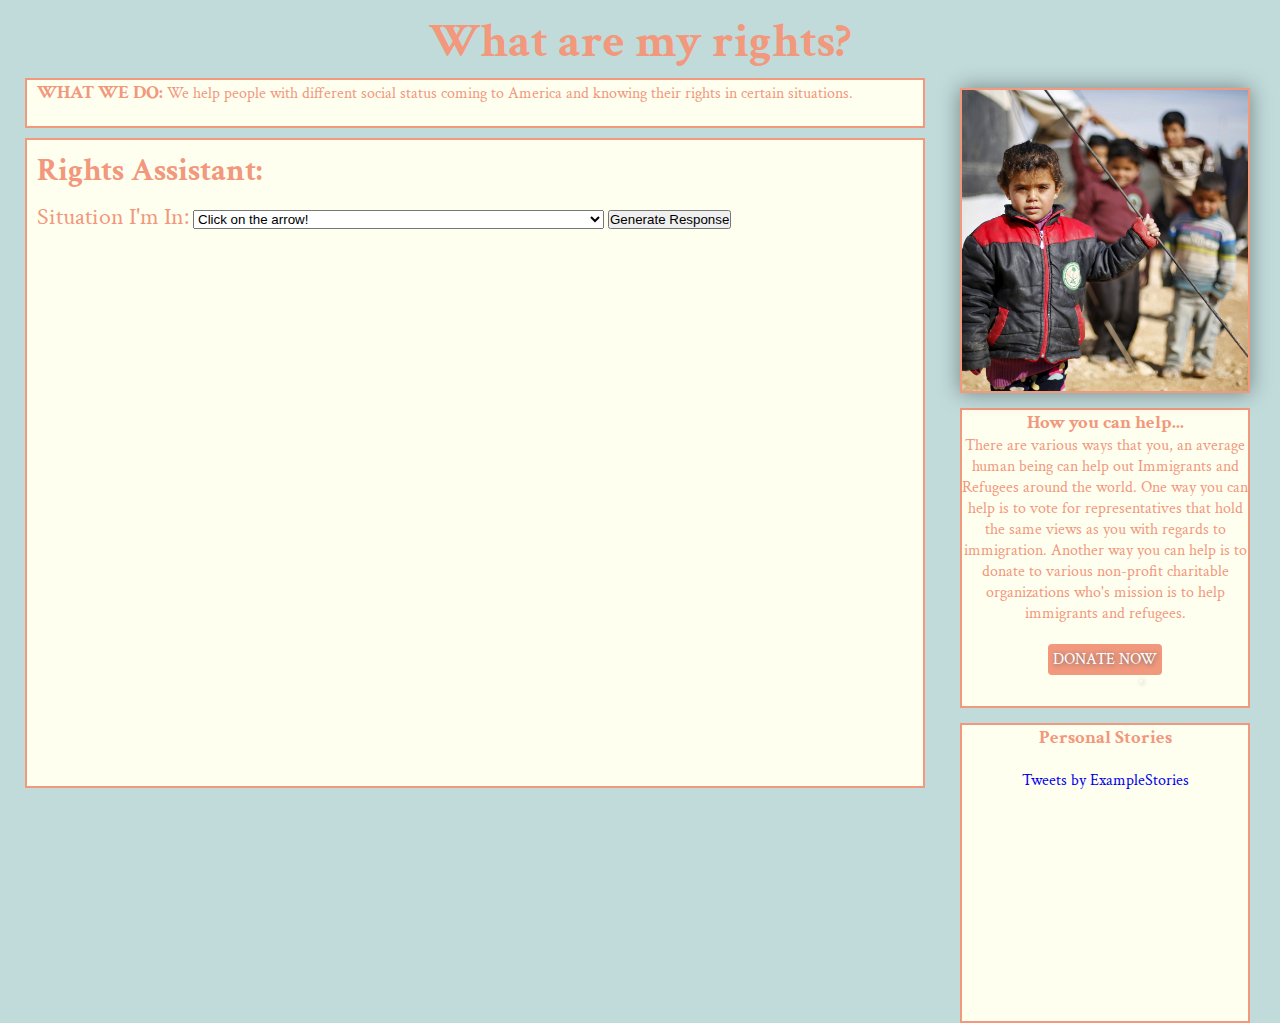
==== index.html @ f21fd174 "first commit" ====
<!DOCTYPE html>
<html lang="en" dir="ltr">
  <head>
    <meta charset="utf-8">
    <meta name="viewport" content="width=device-width, initial-scale=1">
    <meta name="viewport" content="width=device-width, initial-scale=1">
    <title>What are my Rights?</title>
    <link rel="stylesheet" href="styles.css">
    <link href="https://fonts.googleapis.com/css?family=Crimson+Text&display=swap" rel="stylesheet">
    <!-- <div class="parallax"></div> -->
  </head>
  <body class="body">
    <h1 class="Title"><font size="10"> What are my rights? </font></h1>
      <div class="wholeSec">
        <div class="leftSide">
          <div class="aboutSection">
            <h3 class="aboutTitle"> WHAT WE DO: </h3>
            <p class="shortBio">We help people with different social status coming to America and knowing their rights in certain situations.</p>
          </div>
          <div class="RightsAssist">
            <h2 class="assist"><font size="6"> Rights Assistant:</font></h2>
            <p class="dropDownTitle"><font size="5">Situation I'm In:</font></p>
            <select id="one">
              <option value="placeHolder"> Click on the arrow!</option>
              <option value="homeApproach">Someone approaches my home and asks for legal documentation</option>
              <option value="lawenforcement">Law enforcement asks about my immigration status</option>
              <option value="Border"> I’ve been detained near the border by Border Patrol</option>
              <option value="detain"> I am detained while my immigration case is underway</option>
            </select>
            <button type="button" name="button">Generate Response</button>
            <div class="answer1">
            </div>
          </div>
        </div>
      <!-- right side   -->
       <div class="rightSide">
        <div id="slideshow">
           <div>
             <img class="img1" src="refugee1.jpg">
           </div>
           <div>
             <img class="img2" src="refugee2.jpg">
           </div>
           <div>
             <img class="img3" src="refugee3.jpg">
           </div>
           <div>
             <img class="img4" src="refugee4.jpg">
           </div>
           <div>
             <img class="img5" src="refugee5.jpg">
           </div>
        </div>
       <div class="HowToHelp">
          <h3> How you can help... </h3>
          <p> There are various ways that you, an average human being can help out Immigrants and Refugees around the world. One way you can help is to vote for representatives that hold the same views as you with regards to immigration. Another way you can help is to donate to various non-profit charitable organizations who's mission is to help immigrants and refugees.</p>
          <a href="#" class="donate">DONATE NOW</a>
      </div>
      <div class="personalStories">
          <h3> Personal Stories </h3>
          <a class="twitter-timeline" href="https://twitter.com/ExampleStories?ref_src=twsrc%5Etfw">Tweets by ExampleStories</a> <script async src="https://platform.twitter.com/widgets.js" charset="utf-8"></script>
      </div>
    </div>
  </div>












    <!-- <div class="stories">
      <h2>Stories of Syrian Refugees</h2>
      <p>Half of Syria’s children have grown up knowing nothing but conflict, in areas that aren’t safe for anyone, much less vulnerable children. A staggering 5 million children are still in need of urgent and ongoing humanitarian assistance. For the 6.2 million people currently internally displaced in Syria and the 5.6 million Syrian refugees with no place to call home, we must continue fighting for a future we all share.</p>
    </div> -->
  <!-- <style>
.parallax {
  /* The image used */
  background-image: url("blue.jpg");
  height: 500px;
  background-attachment: fixed;
  background-position: center;
  background-repeat: no-repeat;
  background-size: cover;
}
</style> -->


<!-- Container element -->
    <!-- right side ends -->
    <!-- <iframe width="560" height="315" src="https://www.youtube.com/embed/6b5H7je4m1A" frameborder="0" allow="accelerometer; autoplay; encrypted-media; gyroscope; picture-in-picture" allowfullscreen></iframe>
</div> -->
    <script src="https://ajax.googleapis.com/ajax/libs/jquery/2.1.3/jquery.min.js"></script>
    <script type="text/javascript" src="index.js"></script>

  </body>

</html>
---- styles.css ----
*{
  padding: 0;
  margin: 0;
  box-sizing: border-box;
}

.body{font-family: 'Crimson Text', serif;
  background-color: #C1DBDA;
  color: #F2987D;
}

.Title{
  text-align: center;
  font-size: 60;
  margin-top: 10px;
}

.wholeSec{
  display:flex;
}

.aboutSection{
  margin-top: 5px;
  margin-left: 25px;
  height:50px;
  width: 900px;
  border:2px solid #F2987D;
  background: #fffff0;
}

.leftSide{
  width:900px;
}

.rightSide{
  flex-direction: column;
  text-align: center;
  margin-top: 15px;
  margin-left: 40px;
  height: 800px;
  width: 285px;
}
.aboutTitle{
  display: inline-block;
  margin-left: 10px;
}
.shortBio{
  display: inline;
}

.dropDownTitle{
  display:inline;
  margin-left: 10px;
}
.RightsAssist{
  margin-top: 10px;
  margin-left: 25px;
  height: 650px;
  width: 900px;
  border: 2px solid #F2987D;
  background: #fffff0;
}
.assist{
  margin: 10px;
}

.gallery{

}

.img1{
  height:301px;
  width:286px;
  object-fit: cover;
}
.img2{
  height:301px;
  width:286px;
  object-fit: cover;
}
.img3{
  height:301px;
  width:286px;
  object-fit: cover;
}
.img4{
  height:301px;
  width:286px;
  object-fit: cover;
}
.img5{
  height:301px;
  width:286px;
  object-fit: cover;
}

.HowToHelp{
  border:2px solid #F2987D;
  background: #fffff0;
  margin-top: 15px;
  margin-left: 20px;
  height: 300px;
  width: 290px;
}

.personalStories{
  border:2px solid #F2987D;
  background: #fffff0;
  margin-top: 15px;
  margin-left: 20px;
  height: 300px;
  width: 290px;
  overflow-y:scroll;
}

.appendP{
  font-size: 25px;
  margin-bottom: 10px;
}

.greyColor{
  width: 100%;
  height: 300px;
  background: #E8E8E8;
  border:2px solid #E8E8E8;
}

/* SLIDESHOW */
body, html {
  height: 100%;
}
#slideshow {
  margin-left: 20px;
    position: relative;
    width: 290px;
    height: 305px;
    box-shadow: 0 0 20px rgba(0,0,0,0.4);
    border: 2px solid #F2987D;
}

#slideshow > div {
    position: absolute;
}

/* Donate Button */

a {
  display: inline-block;
  margin: 20px;
  position: relative;
  text-decoration: none;
}

.donate {
  background: #F2987D;
  background: -webkit-linear-gradient(top, transparent 0%, rgba(0,0,0,0.4) 100%),
              -webkit-linear-gradient(left, lighten(#00684d, 15%) 0%, #00684d 50%, lighten(#00684d, 15%) 100%);
  background: linear-gradient(to bottom, transparent 0%, rgba(0,0,0,0.4) 100%),
              linear-gradient(to right, lighten(#00684d, 15%) 0%, #00684d 50%, lighten(#00684d, 15%) 100%);
  background-position: 0 0;
  background-size: 200% 100%;
  border-radius: 4px;
  color: #fff;
  padding: 5px 5px 5px 5px;
  text-shadow: 1px 1px 5px #666;
  -webkit-transition: all 800ms;
  transition: all 800ms;
  text-align: center;

  &:after {
    border-left: 1px solid darken(#00684d, 5%);
    color: darken(#00684d, 10%);
    content: "\f004";
    font: 20px "FontAwesome";
    padding: 10px 0;
    padding-left: 15px;
    position: absolute;
    right: 16px;
    top: 7px;
    -webkit-transition: all 600ms 200ms;
    transition: all 600ms 200ms;
  }

  &:hover {
    background-position: -100% 0;

    &:after {
      border-left: 1px solid lighten(#00684d, 5%);
      color: #fff;
      text-shadow: 0 0 10px #000;
    }
  }

.parallax {
  /* The image used */
  background-image: url("blue.jpg");

  /* Set a specific height */
  height: 1000px;

  /* Create the parallax scrolling effect */
  background-attachment: fixed;
  background-position: center;
  background-size: cover;
}
}
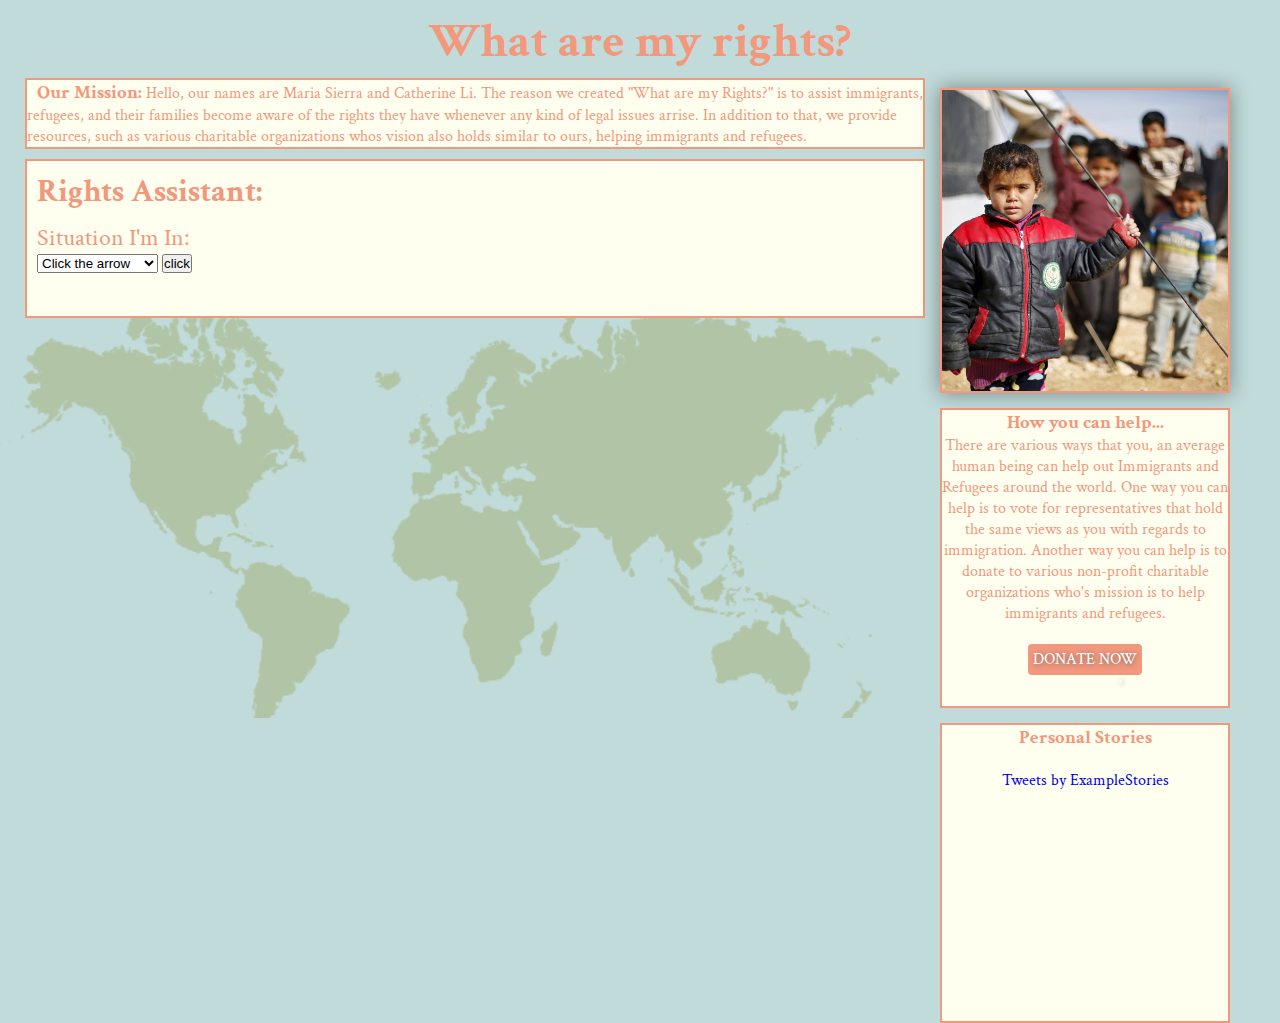
==== commit 94e109a4: "second commit" ====
--- a/index.html
+++ b/index.html
@@ -14,22 +14,65 @@
       <div class="wholeSec">
         <div class="leftSide">
           <div class="aboutSection">
-            <h3 class="aboutTitle"> WHAT WE DO: </h3>
-            <p class="shortBio">We help people with different social status coming to America and knowing their rights in certain situations.</p>
+            <h3 class="aboutTitle"> Our Mission: </h3>
+            <p class="shortBio">Hello, our names are Maria Sierra and Catherine Li. The reason we created "What are my Rights?" is to assist immigrants, refugees, and their families become aware of the rights they have whenever any kind of legal issues arrise. In addition to that, we provide resources, such as various charitable organizations whos vision also holds similar to ours, helping immigrants and refugees.</p>
           </div>
           <div class="RightsAssist">
             <h2 class="assist"><font size="6"> Rights Assistant:</font></h2>
             <p class="dropDownTitle"><font size="5">Situation I'm In:</font></p>
-            <select id="one">
+
+          <div class="choicesDiv">
+            <select id="choices">
+              <option value"placehold">Click the arrow</option>
+              <option value="immigrants">I'm an immigrant</option>
+              <option value="refugees">I'm a refugee</option>
+            </select>
+            <button class="button1">click</button>
+          </div>
+          <div class="immigrantdiv">
+            <select id="immigrant">
               <option value="placeHolder"> Click on the arrow!</option>
               <option value="homeApproach">Someone approaches my home and asks for legal documentation</option>
               <option value="lawenforcement">Law enforcement asks about my immigration status</option>
               <option value="Border"> I’ve been detained near the border by Border Patrol</option>
               <option value="detain"> I am detained while my immigration case is underway</option>
             </select>
-            <button type="button" name="button">Generate Response</button>
-            <div class="answer1">
-            </div>
+            <button class="button2">click</button>
+          </div>
+
+          <div class="refugeediv">
+            <select id="refugee">
+              <option value="placeHolder"> Click on the arrow!</option>
+              <option value="familylife">Rights regarding family life</option>
+              <option value="liberty">Rights regarding liberty and the security of person</option>
+              <option value="movement">Rights regarding the freedom of movement</option>
+            </select>
+            <button class="button3">click</button>
+          </div>
+          <div class="answer1">
+          </div>
+          </div>
+          <!-- FOR FUTURE USE -->
+          <!-- <div class="comingtoUSA">
+            <h2>How can a refugee come to USA?</h2>
+            <p><You must receive a referral to the U.S. Refugee Admissions Program (USRAP) for consideration as a refugee. For more information on the referral criteria, see the USRAP Consultations and Worldwide Processing Priorities page.
+
+              If you receive a referral, you will receive help filling out your application and then be interviewed abroad by a USCIS officer who will determine whether you are eligible for refugee resettlement. For more information about eligibility, see our Refugee Eligibility Determination page.
+
+              Your case may include your spouse, child (unmarried and under 21 years of age), and in some limited circumstances, other family members..  You may include a same-sex spouse in your application provided that you and your spouse are legally married.  As a general matter, USCIS looks to the law of the place where the marriage took place when determining whether it is valid for immigration law purposes. Same-sex partners who are not married but who are qualified  to access the U.S. Refugee Admissions under one of the three designated worldwide processing priorities may have their cases cross-referenced  so that they can be interviewed at the same time and, if approved by USCIS, resettled in the same geographic area in the United States.
+
+
+              There is no fee to apply for refugee status. The information you provide will not be shared with your home country. Additional links: <a> href="https://www.uscis.gov/humanitarian/refugees-asylum/refugees/united-states-refugee-admissions-program-usrap-consultation-worldwide-processing-priorities" </a> </p>
+              <p>If you are approved as a refugee, you will receive a medical exam, a cultural orientation, help with your travel plans, and a loan for your travel to the United States. After you arrive, you will be eligible for medical and cash assistance.</p>
+              Additional links:https://www.acf.hhs.gov/orr
+              <p>If you are a refugee in the United States and want your family members who are abroad to join you, you may file Form I-730, Refugee/Asylee Relative Petition, for your spouse and unmarried children under 21. You must file within two years of your arrival to the United States unless there are humanitarian reasons to excuse this deadline. For more information about bringing your family to the United States, see our Family of Refugees and Asylees page.
+
+              </p>You may also be eligible to file an Affidavit of Relationship for your spouse, child (unmarried, under 21), or parents. The Affidavit of Relationship is the form used to reunite refugees and asylees with close relatives who are determined to be refugees but are outside the United States. The Affidavit of Relationship records information about family relationships and must be completed in order to begin the application process for relatives who may be eligible to enter the United States as refugees through the U.S. Refuge
+              e Admissions Program</p>
+              As a refugee, you may work immediately upon arrival to the United States. When you are admitted to the United States you will receive a Form I-94 containing a refugee admission stamp.  Additionally, a Form I-765, Application for Employment Authorization, will be filed for you in order for you to receive an Employment Authorization Document (EAD). While you are waiting for your EAD, you can present your Form I-94, Arrival-Departure Record, to your employer as proof of your permission to work in the United States.<p>
+          </div> -->
+          <div class="mapWorld">
+            <img class="map2"src="map.png">
           </div>
         </div>
       <!-- right side   -->
@@ -54,14 +97,16 @@
        <div class="HowToHelp">
           <h3> How you can help... </h3>
           <p> There are various ways that you, an average human being can help out Immigrants and Refugees around the world. One way you can help is to vote for representatives that hold the same views as you with regards to immigration. Another way you can help is to donate to various non-profit charitable organizations who's mission is to help immigrants and refugees.</p>
-          <a href="#" class="donate">DONATE NOW</a>
+          <a href="donatePage.html" class="donate">DONATE NOW</a>
       </div>
       <div class="personalStories">
           <h3> Personal Stories </h3>
           <a class="twitter-timeline" href="https://twitter.com/ExampleStories?ref_src=twsrc%5Etfw">Tweets by ExampleStories</a> <script async src="https://platform.twitter.com/widgets.js" charset="utf-8"></script>
       </div>
     </div>
+
   </div>
+
 
 
 
--- a/styles.css
+++ b/styles.css
@@ -4,6 +4,16 @@
   box-sizing: border-box;
 }
 
+
+.immigrantdiv{
+  visibility: hidden;
+
+
+}
+.refugeediv {
+  visibility:hidden;
+}
+
 .body{font-family: 'Crimson Text', serif;
   background-color: #C1DBDA;
   color: #F2987D;
@@ -22,7 +32,7 @@
 .aboutSection{
   margin-top: 5px;
   margin-left: 25px;
-  height:50px;
+  height:auto;
   width: 900px;
   border:2px solid #F2987D;
   background: #fffff0;
@@ -36,7 +46,7 @@
   flex-direction: column;
   text-align: center;
   margin-top: 15px;
-  margin-left: 40px;
+  margin-left: 20px;
   height: 800px;
   width: 285px;
 }
@@ -46,6 +56,7 @@
 }
 .shortBio{
   display: inline;
+  margin-right: 5px;
 }
 
 .dropDownTitle{
@@ -55,7 +66,7 @@
 .RightsAssist{
   margin-top: 10px;
   margin-left: 25px;
-  height: 650px;
+  height: auto;
   width: 900px;
   border: 2px solid #F2987D;
   background: #fffff0;
@@ -108,9 +119,10 @@
   background: #fffff0;
   margin-top: 15px;
   margin-left: 20px;
+  margin-bottom: 10px;
   height: 300px;
   width: 290px;
-  overflow-y:scroll;
+  overflow-y: scroll;
 }
 
 .appendP{
@@ -123,6 +135,30 @@
   height: 300px;
   background: #E8E8E8;
   border:2px solid #E8E8E8;
+}
+
+.choicesDiv{
+  margin-left: 10px;
+}
+
+.immigrantdiv{
+  margin-left: 10px;
+}
+
+.refugeediv{
+  margin-left: 10px;
+}
+
+.mapWorld{
+  height:400px;
+  width: 900px;
+}
+
+.map2{
+  height:400px;
+  width: 900px;
+  object-fit: cover;
+  /* margin-top: 2px; */
 }
 
 /* SLIDESHOW */
@@ -190,17 +226,4 @@
       text-shadow: 0 0 10px #000;
     }
   }
-
-.parallax {
-  /* The image used */
-  background-image: url("blue.jpg");
-
-  /* Set a specific height */
-  height: 1000px;
-
-  /* Create the parallax scrolling effect */
-  background-attachment: fixed;
-  background-position: center;
-  background-size: cover;
-}
-}
+}
